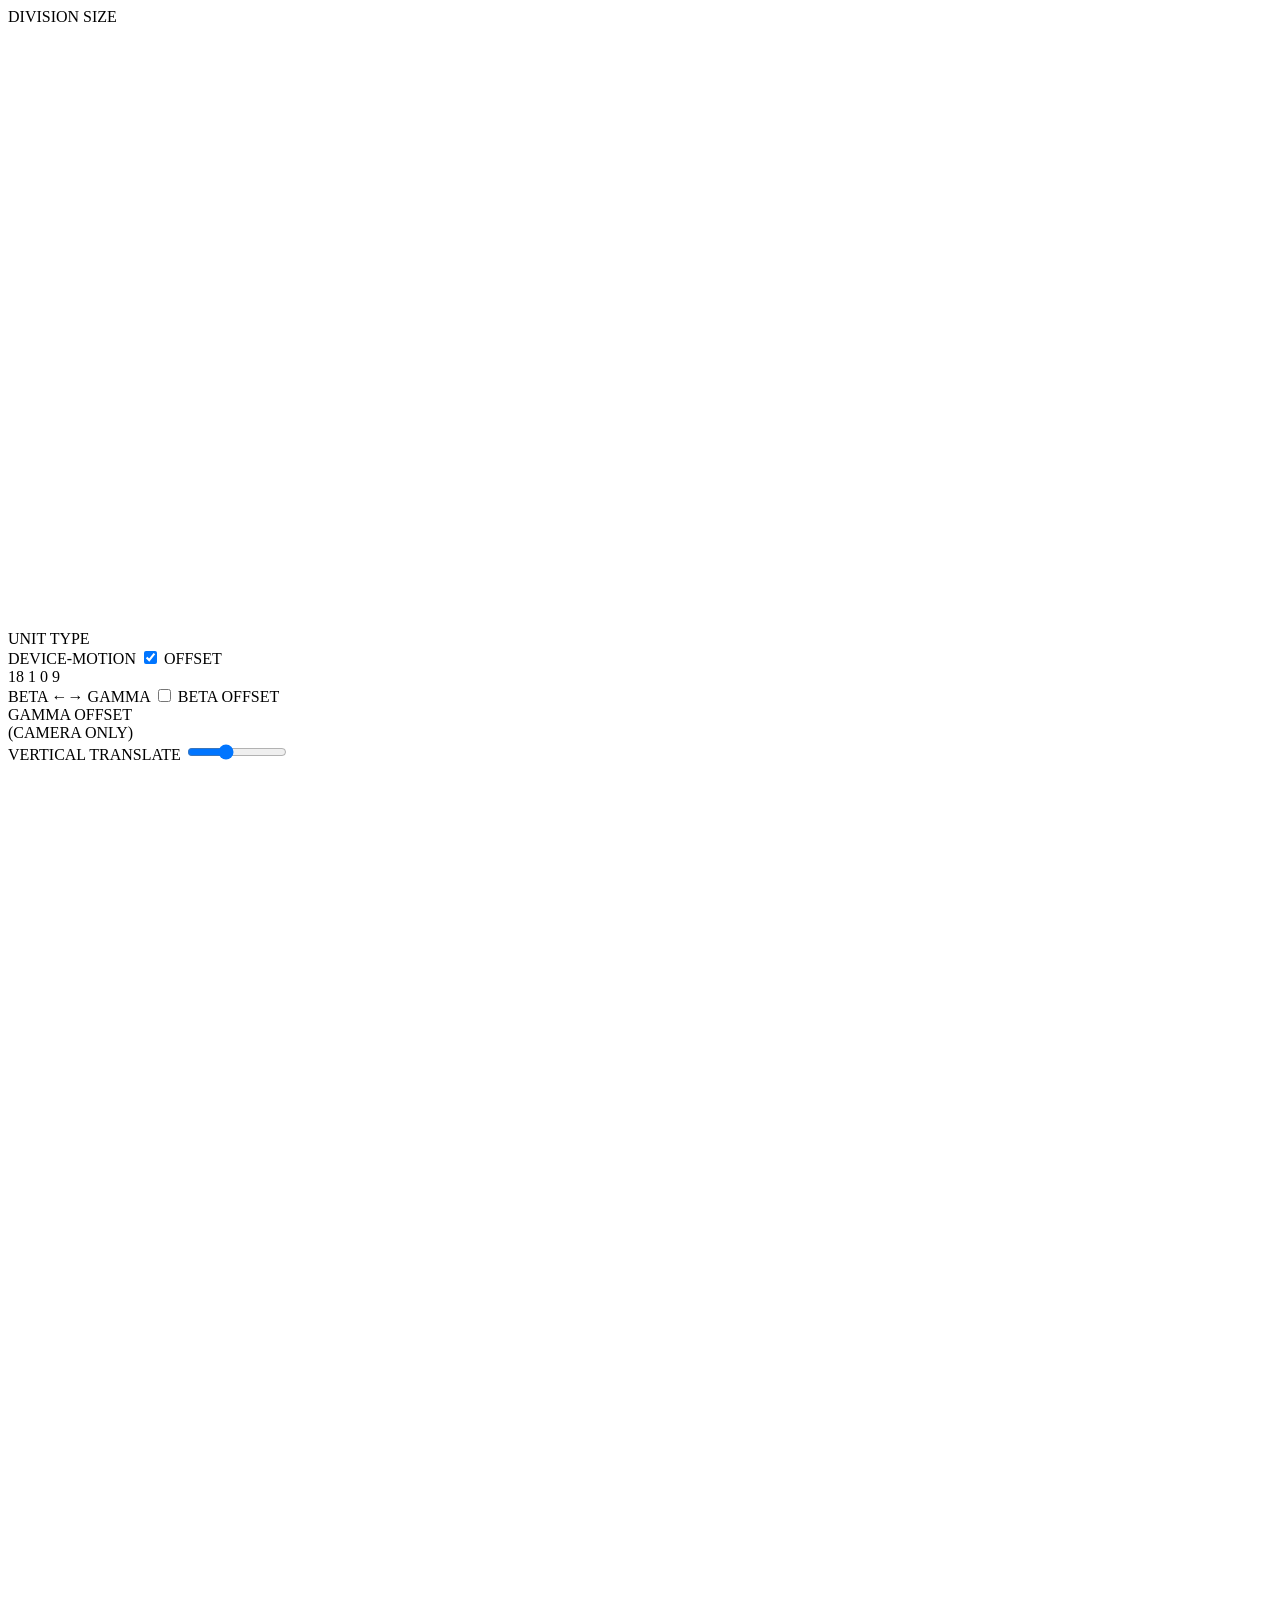
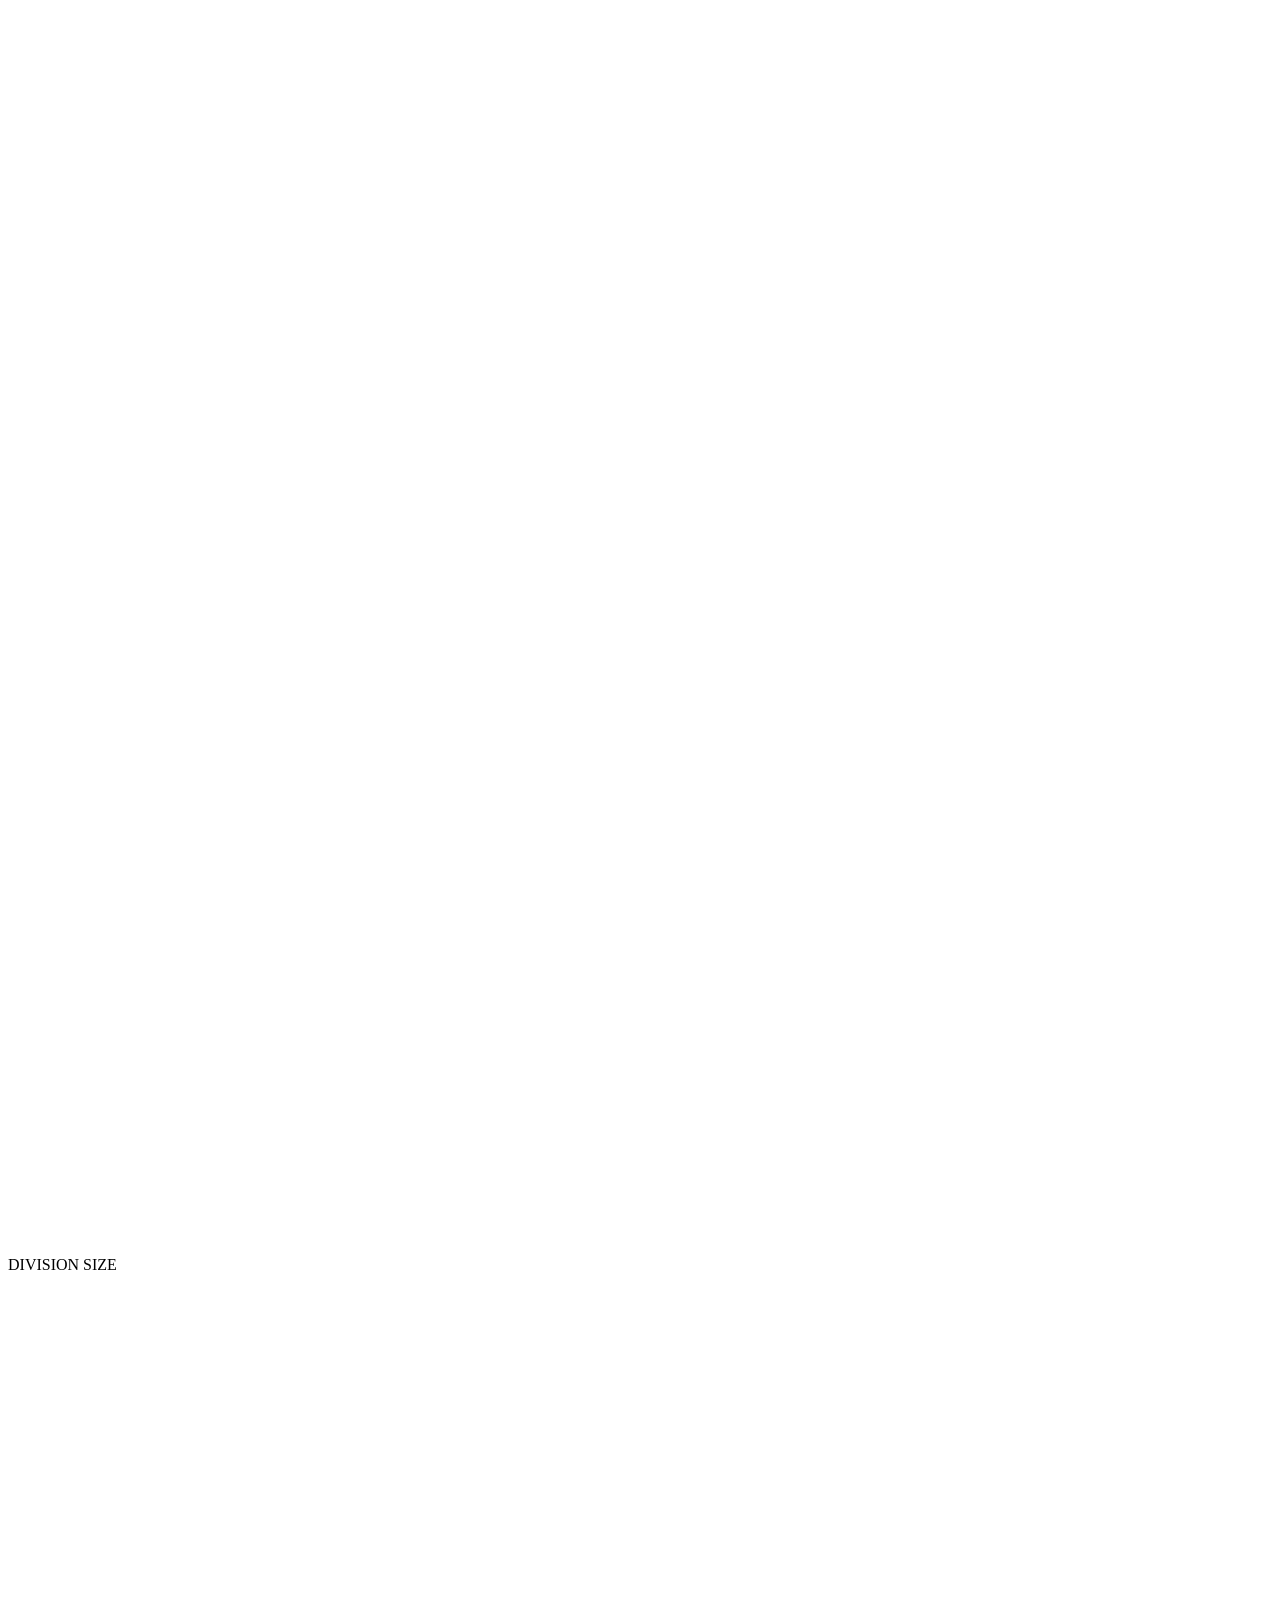
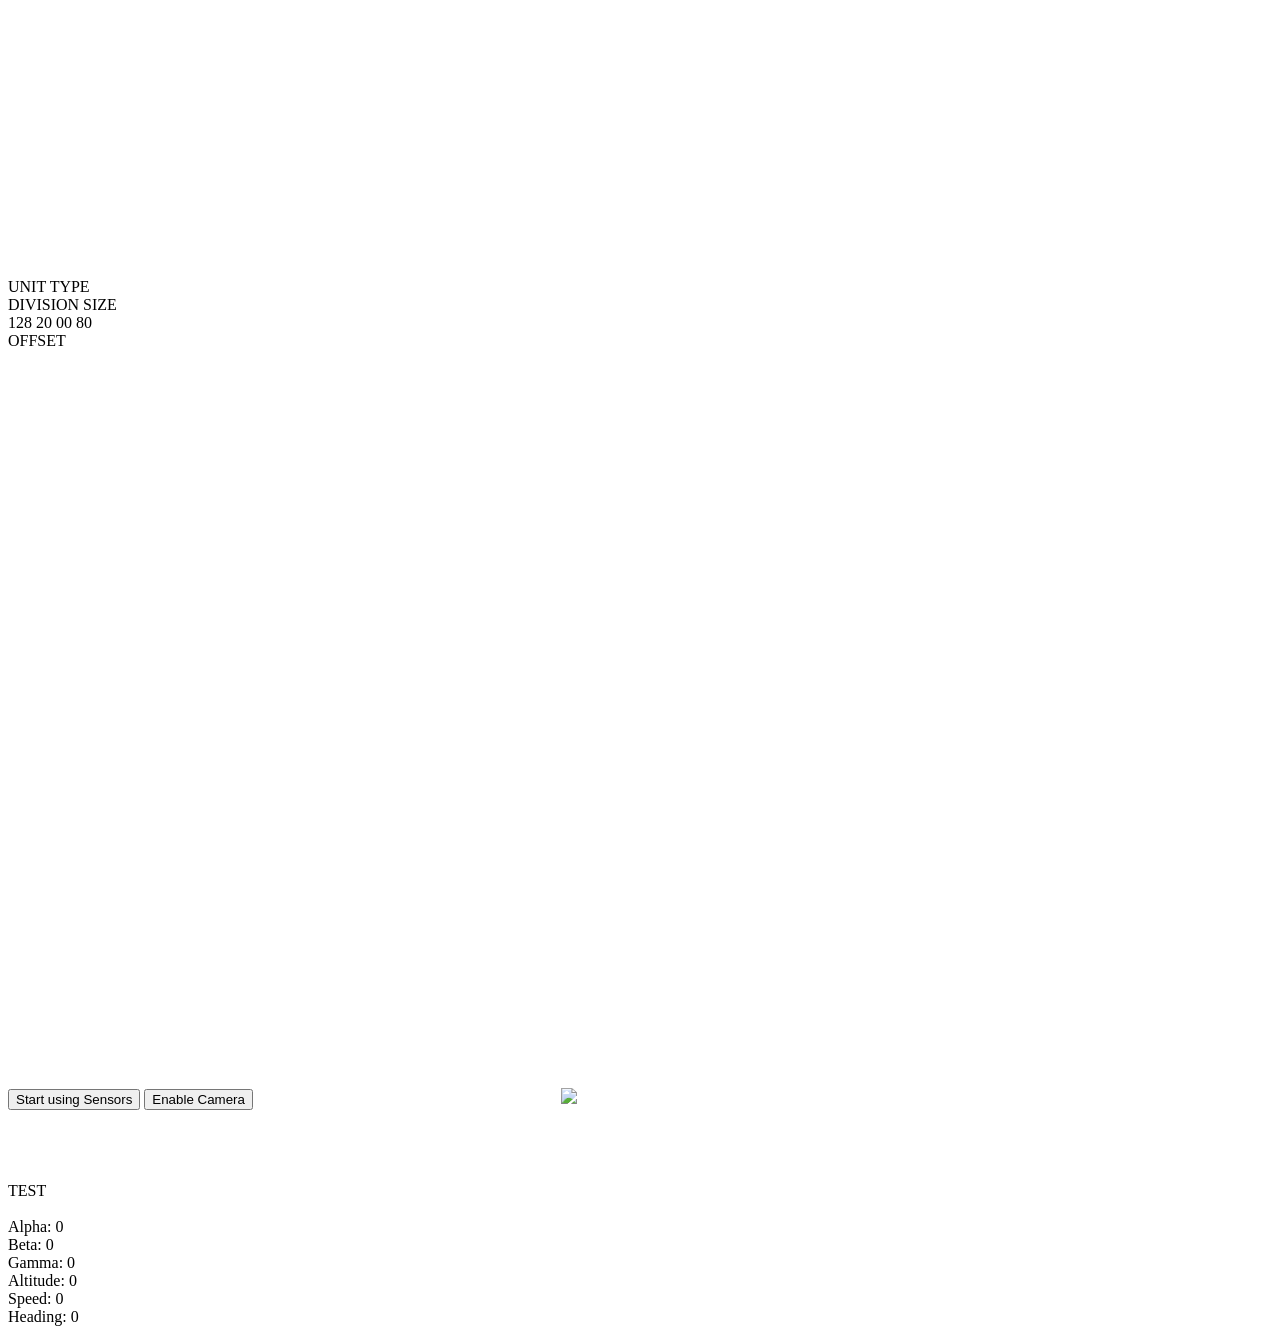
==== standard/index.html @ 0005eece "standardディレクトリ内に移動" ====
<!DOCTYPE html>
<html>
<head>
	<title></title>

	<link rel="stylesheet" href="style.css">
</head>
<body>
	<div id="instruments">
		<div id="speedMeter">
			<div class="settings" data-bottom="20" data-left="40-">
				<span>
					DIVISION SIZE
					<div class="valueWithSpinBt" id="speedDivisionSize" data-possible-values="1,2,5,10,20,50,100" data-value="10"></div>
				</span>
			</div>
			<canvas id="speedScale" width="90" height="600"></canvas>
			<div id="speedNumParent">
				<div class="settings" data-left="20" data-top="-20-" style="grid-template-columns: 1fr 1fr;gap: 10px;">
					<span style="grid-column: 1 / 3;">UNIT TYPE
						<div class="valueWithLRBt" id="speedUnitType" data-possible-values='kn,km/h,m/s,MPH' data-value="kn"></div>
					</span>
					<span>DEVICE-MOTION
						<input type="checkbox" class="toggleBt" id="speedUseDeviceMotion" checked></input>
					</span>
					<span>OFFSET
						<div class="rewritableVal" id="speedDeviceMotionOffset" data-step="0.001" data-value="0.0"></div>
					</span>
				</div>
				<span>
					<span id="speedOtherPlaces">18</span>
					<span id="speedOncePlace">
						<span class="oncePlaceTop" id="speedOncePlaceTop">1</span>
						<span class="oncePlaceMiddle" id="speedOncePlaceMiddle">0</span>
						<span class="oncePlaceBottom" id="speedOncePlaceBottom">9</span>
					</span>
				</span>
			</div>
		</div>
		<div id="center">
			<div class="settings" data-right="20" data-bottom="20" style="grid-template-columns: 1fr 1fr;gap: 10px;">
				<span style="grid-column: 1/3;">BETA ←→ GAMMA
					<input type="checkbox" class="toggleBt" id="reverseBetaGamma"></input>
				</span>
				<span style="grid-column: 1/2;">BETA OFFSET
					<div class="rewritableVal" id="betaOffset" data-step="0.1" data-value="0.0"></div>
				</span>
				<span>GAMMA OFFSET
					<div class="rewritableVal" id="gammaOffset" data-step="0.1" data-value="0.0"></div>
				</span>
				<span style="grid-column: 1/3;">(CAMERA ONLY)<br>VERTICAL TRANSLATE
					<input id="centerVerticalTranslate" type="range" min="-60" max"20" value="0" style="width: 100px;" oninput="el('high').style.translate = el('symbol').style.translate = `-50% calc(-50% + ${-el('centerVerticalTranslate').value}px)`">
				</span>
			</div>
			<div id="ground"></div>
			<div id="high">
				<canvas id="highScale" width="1400" height="1400"></canvas>
			</div>
			<div id="bank">
				<canvas id="bankScale" width="400" height="250"></canvas>
				<canvas id="bankPointer" width="400" height="225"></canvas>
			</div>
			<canvas id="symbol" width="400" height="430"></canvas>
		</div>
		<div id="altitudeMeter">
			<div class="settings" data-bottom="20" data-right="40-">
				<span>DIVISION SIZE
					<div class="valueWithSpinBt" id="altitudeScaleDivisionSize" data-possible-values="1,2,5,10,20,50,100" data-value="20"></div>
				</span>
			</div>
			<canvas id="altitudeScale" width="90" height="600"></canvas>
			<div id="altitudeNumParent">
				<div class="settings" data-left="250-" data-top="-20-" style="grid-template-columns: 1fr 1fr;gap: 10px;">
					<span>UNIT TYPE
						<div class="valueWithLRBt" id="altitudeUnitType" data-possible-values='ft,m,km' data-value="ft"></div>
					</span>
					<span>DIVISION SIZE
						<div class="valueWithSpinBt" id="altitudeDivisionSize" data-possible-values="1,10" data-value="10"></div>
					</span>
				</div>
				<span>
					<span id="altitudeOtherPlaces">128</span>
					<span id="altitudeTwoPlaces">
						<span class="oncePlaceTop" id="altitudeOncePlaceTop">20</span>
						<span class="oncePlaceMiddle" id="altitudeOncePlaceMiddle">00</span>
						<span class="oncePlaceBottom" id="altitudeOncePlaceBottom">80</span>
					</span>
				</span>
			</div>
		</div>
		<div id="heading">
			<div class="settings" data-top="50-" data-right="140">
				<span>OFFSET
					<div class="rewritableVal" id="headingOffset" data-step="0.1" data-value="0.0"></div>
				</span>
			</div>
			<canvas id="headingScale" width="600" height="600"></canvas>
			<canvas id="headingPointer" width="600" height="50"></canvas>
		</div>
		<button id="startSensors" onclick="startSensors()">Start using Sensors</button>
		<button id="enableCamera" onclick="enableCamera()">Enable Camera</button>
		<video id="camera" autoplay playsinline></video>
		<img id="settingsImg" src="data/settingsImg.svg" width="50" onclick="settingsDisplay()">
	</div>
	<br><br><br><br>TEST<br>
	<br>Alpha: <span id="outputAlpha">0</span>
	<br>Beta: <span id="outputBeta">0</span>
	<br>Gamma: <span id="outputGamma">0</span>
	<br>Altitude: <span id="outputAltitude">0</span>
	<br>Speed: <span id="outputSpeed">0</span>
	<br>Heading: <span id="outputHeading">0</span>

	<script src="script.js"></script>
</body>
</html>
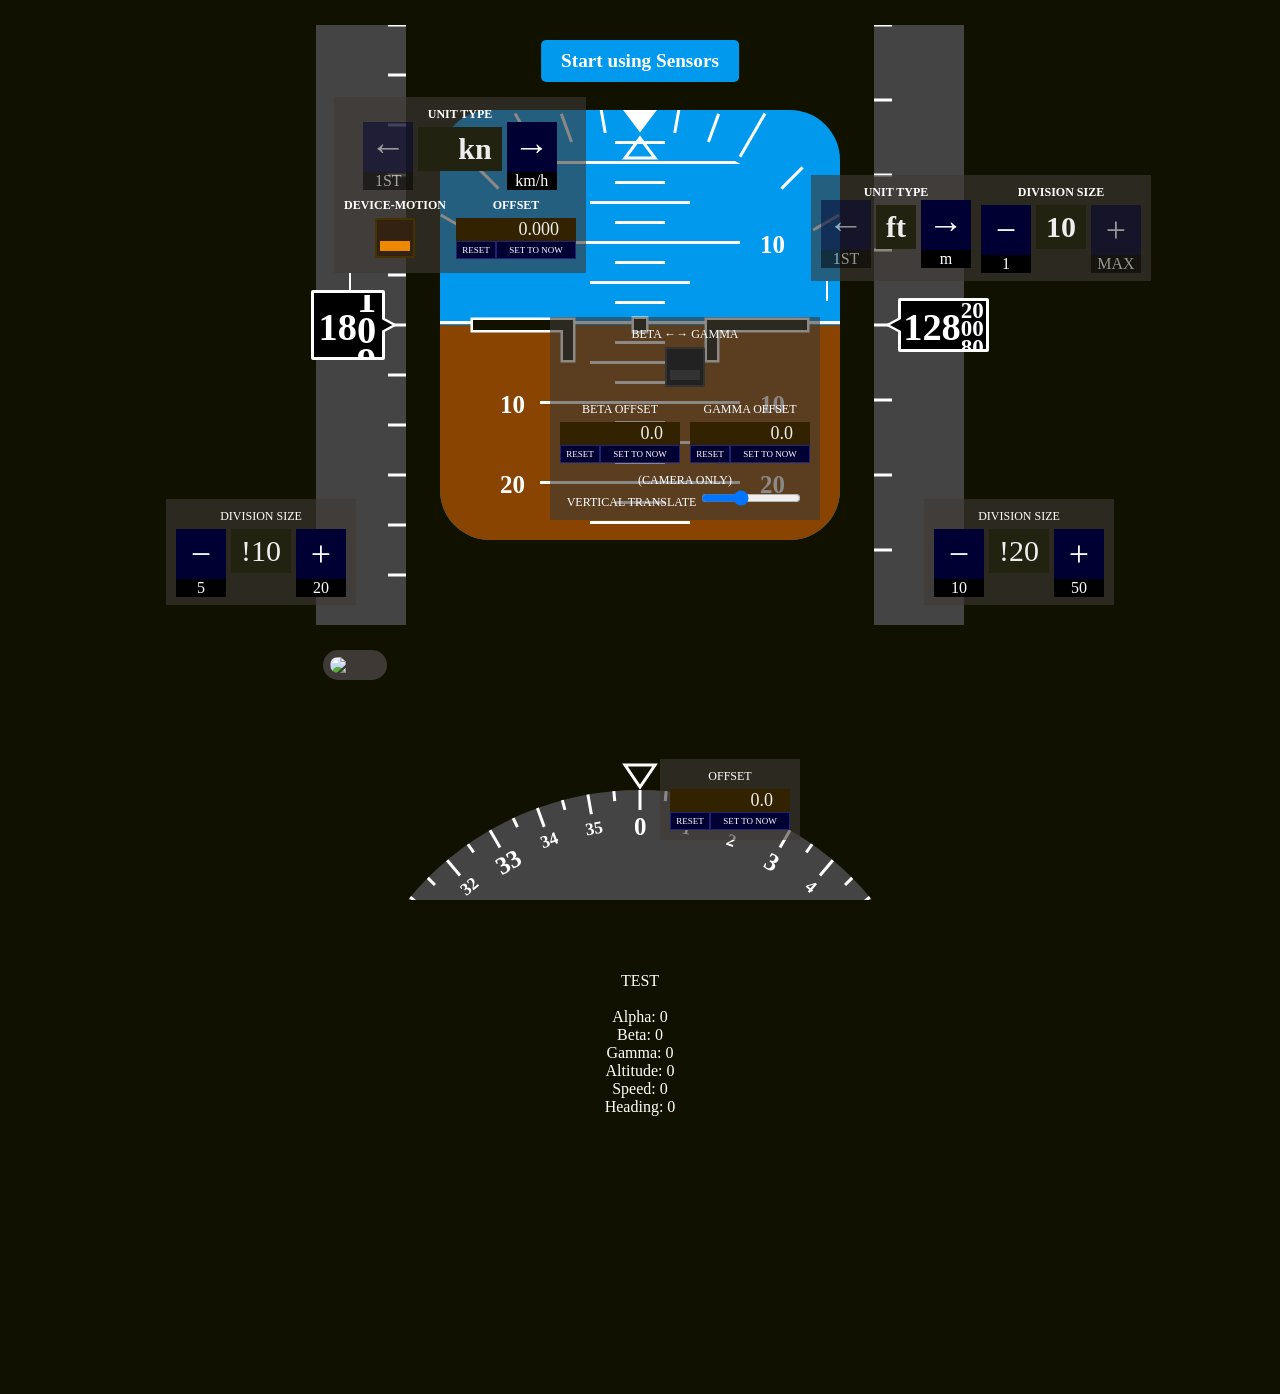
==== commit 8a382769: "画像のパスを変更" ====
--- a/standard/index.html
+++ b/standard/index.html
@@ -100,7 +100,7 @@
 		<button id="startSensors" onclick="startSensors()">Start using Sensors</button>
 		<button id="enableCamera" onclick="enableCamera()">Enable Camera</button>
 		<video id="camera" autoplay playsinline></video>
-		<img id="settingsImg" src="data/settingsImg.svg" width="50" onclick="settingsDisplay()">
+		<img id="settingsImg" src="/0_data/settingsImg.svg" width="50" onclick="settingsDisplay()">
 	</div>
 	<br><br><br><br>TEST<br>
 	<br>Alpha: <span id="outputAlpha">0</span>
--- a/standard/style.css
+++ b/standard/style.css
@@ -0,0 +1,486 @@
+@font-face {
+	font-family: "originalFont";
+	src: url(/0_data/fonts/B612Mono-Regular.ttf) format("truetype");
+	src: url(https://u-12031.github.io/0_data/fonts/B612Mono-Regular.ttf) format("truetype");
+	/* CodeSwing用。あとで消す */
+}
+
+@font-face {
+	font-family: "numFont";
+	src: url(/0_data/fonts/Lekton-Regular.ttf) format("truetype");
+	src: url(https://u-12031.github.io/0_data/fonts/Lekton-Regular.ttf) format("truetype");
+	/* CodeSwing用。あとで消す */
+}
+
+@font-face {
+	font-family: "7segFont";
+	src: url(/0_data/fonts/fonts-DSEG_v046/DSEG7ClassicMini-Bold.ttf) format("truetype");
+	src: url(https://u-12031.github.io/0_data/fonts/fonts-DSEG_v046/DSEG7ClassicMini-Bold.ttf ) format("truetype");
+	/* CodeSwing用、あとで消す */
+}
+
+@keyframes numCarryUp {
+	0% {translate: 0 0;}
+	49.99% {translate: 0 100%;}
+	50% {translate: 0 -100%;}
+	100% {translate: 0 0;}
+}
+
+@keyframes numCarryDown {
+	0% {translate: 0 0;}
+	49.99% {translate: 0 -100%;}
+	50% {translate: 0 100%;}
+	100% {translate: 0 0;}
+}
+
+* {
+	color: white;
+	font-family: "originalFont";
+}
+
+:root {--dark: #110;}
+
+body {
+	text-align: center;
+	margin: 0;
+	background-color: var(--dark);
+}
+
+.display {
+	display: inline-block;
+	font-size: 2.5em;
+	padding: 5px 10px;
+	margin: 0 5px;
+	background-color: #221;
+	color: #eee;
+	cursor: default;
+}
+
+.valueWithSpinBt {margin-top: 5px;}
+
+.valueWithSpinBt>* {
+	display: inline-block;
+	vertical-align: top;
+}
+
+.valueWithSpinBt .display {font-family: "7segFont";}
+
+.plusBt, .minusBt, .leftBt, .rightBt {
+	position: relative;
+	line-height: 50%;
+	font-size: 3em;
+	height: 50px;
+	width: 50px;
+	margin-bottom: 1rem;
+	background-color: #003;
+	border: 0;
+	cursor: pointer;
+	--label: "";
+
+	&:disabled {
+		opacity: 0.5;
+		cursor: not-allowed;
+	}
+
+	&::after {
+		content: var(--label);
+		position: absolute;
+		left: 0;
+		bottom: 0;
+		translate: 0 100%;
+		font-size: 1rem;
+		width: 100%;
+		background-color: black;
+	}
+}
+
+.toggleBt {
+	appearance: none;
+	-webkit-appearance: none;
+	display: flex;
+	position: relative;
+	width: 40px;
+	height: 40px;
+	margin: 5px auto;
+	border-radius: 2px;
+	border: 2px solid #333;
+	background-color: #222;
+	cursor: pointer;
+
+	&::after {
+		content: "";
+		position: absolute;
+		bottom: 5px;
+		left: 50%;
+		translate: -50% 0;
+		width: 30px;
+		height: 10px;
+		background-color: #333;
+	}
+}
+
+.toggleBt:checked {
+	background-color: #321;
+	border-color: #430;
+
+	&::after {background-color: #e80;}
+}
+
+.rewritableVal {
+	position: relative;
+	left: 50%;
+	translate: -60px 0;
+	margin-top: 5px;
+	display: grid;
+	grid-template-columns: 40px 80px;
+}
+
+.rewritableVal .rewritableDisplay {
+	grid-column: 1 / 3;
+	font-size: 1.5em;
+	background-color: #320;
+	text-align: right;
+	border: 0;
+	color: #eee;
+
+	&:focus {
+		outline: none;
+		background-color: #e80;
+		color: #320;
+	}
+}
+
+.rewritableVal .resetBt, .rewritableVal .setNowBt {
+	font-size: .75em;
+	padding: 3px 0;
+	text-align: center;
+	background-color: #003;
+	border: 1px solid #227;
+	cursor: pointer;
+
+	&:active {background-color: #227;}
+}
+
+.settings {
+	display: grid; /* 初期値として */
+	position: absolute;
+	padding: 10px;
+	background-color: #3f393699;
+	z-index: 1;
+	font-size: .75rem;
+}
+
+.settingsLine {
+	position: absolute;
+	border: 0 solid white; /* 色と形だけ指定 */
+	z-index: 1;
+}
+
+#settingsImg {
+	position: absolute;
+	top: 650px;
+	left: 50%;
+	translate: calc(-50% + -285px) 0;
+	background-color: #3f3936;
+	padding: 7px;
+	border-radius: 100px;
+	cursor: pointer;
+}
+
+#instruments {
+	height: 100vh;
+	white-space: nowrap; /* 要素を横並びにするため */
+	z-index: -2;
+}
+
+.camera#speedMeter, .camera#altitudeMeter {
+	background-color: #444d;
+}
+
+#speedMeter, #altitudeMeter {
+	position: relative;
+	display: inline-block;
+	width: 90px;
+	height: 600px;
+	margin: 25px 0;
+	background-color: #444;
+	z-index: 1; /* これをしないと設定が#centerの背面になってしまう */
+}
+
+#speedNumParent, #altitudeNumParent {
+	position: absolute;
+	top: 50%;
+	translate: 0 -50%;
+	display: flex;
+	height: 100px;
+	background-color: black;
+	border: 3px solid white;
+	border-radius: 2px;
+	font-size: 2.4rem;
+	font-family: "numFont";
+	font-weight: bold;
+	justify-content: center;
+
+	*:not(.settings, .settings *) {
+		display: flex;
+		margin: 0;
+		padding: 0;
+		font-family: "numFont";
+		font-weight: bold;
+	}
+
+	&>span {
+		display: flex;
+		align-items: center;
+		translate: 0 2px;
+		height: 100%;
+		overflow: hidden;
+	}
+
+	&::before, &::after {
+		content: "";
+		position: absolute;
+		top: 50%;
+		translate: 0 -50%;
+	}
+
+	&::before {
+		width: 14px;
+		height: 15px;
+		background-color: white;
+	}
+
+	&::after {
+		width: 12px;
+		height: 13px;
+		background-color: inherit;
+	}
+}
+
+#speedOncePlace, #altitudeTwoPlaces {
+	position: relative;
+	height: 1em;
+
+	&>span {
+		position: absolute;
+		left: 0;
+	}
+}
+
+.oncePlaceTop {top: calc(-1em + 20%);}
+.oncePlaceMiddle {top: 0em;}
+.oncePlaceBottom {top: calc(1em - 20%);}
+
+#speedNumParent {
+	left: -5px;
+	width: 67.5px;
+	height: 4rem;
+
+	&::before, &::after {
+		clip-path: polygon(0 0, 0% 100%, 100% 50%);
+	}
+
+	&::after {right: -11px;}
+
+	&::before {right: -16px;}
+}
+
+#speedOncePlace {width: 20px;}
+
+#altitudeNumParent {
+	right: -25px;
+	width: 85px;
+	height: 3rem;
+
+	&::before, &::after {
+		clip-path: polygon(100% 0, 100% 100%, 0 50%);
+	}
+
+	&::after {left: -11px;}
+
+	&::before {left: -16px;}
+
+}
+
+#altitudeTensPlace {
+	display: flex;
+	font-size: .8em;
+	margin: 2px;
+}
+
+#altitudeTwoPlaces {
+	width: 23px;
+	font-size: 0.6em;
+}
+
+#center {
+	margin: 85px 30px;
+	position: relative;
+	display: inline-block;
+	background-color: #09e;
+	width: 400px;
+	height: 430px;
+	border: none;
+	border-radius: 50px;
+	overflow: hidden;
+	top: 0;
+	left: 0;
+}
+
+.camera#center {
+	background-color: transparent;
+	border-radius: 0;
+	position: fixed;
+	top: 0;
+	left: 0;
+	margin: 0;
+	width: 100%;
+	height: 100%;
+}
+
+#center *:not(.settings, .settings *) {
+	display: block;
+	position: absolute;
+}
+
+.camera#ground {background-color: transparent;}
+
+#ground {
+	top: 50%;
+	left: 50%;
+	translate: -50% 0;
+	transform-origin: top center;
+	background-color: #840;
+	width: 14000px;
+	height: 100%;
+}
+
+.camera#high {clip-path: none;}
+
+#high {
+	position: absolute;
+	top: 50%;
+	left: 50%;
+	translate: -50% -50%;
+	width: 400px;
+	height: 430px;
+	clip-path: path("M 0 130 L 25 130 A 200 200 0 0 1 375 130 L 400 130, 400 500, 0 500");
+}
+
+#high .camera#highScale {
+	position: absolute;
+	top: 50%;
+	left: 50%;
+}
+
+#high #highScale {
+	top: -485px;
+	left: -500px;
+	transform-origin: center;
+}
+
+#bank {
+	height: 50%;
+	width: 400px;
+	top: 0;
+	left: 50%;
+	translate: -50% 0;
+}
+
+#bankScale {
+	top: 0;
+	left: 0;
+}
+
+#bankPointer {
+	top: 25px;
+	transform-origin: center 200px;
+}
+
+#symbol {
+	top: 50%;
+	left: 50%;
+	translate: -50% -50%;
+}
+
+#heading {
+	position: absolute;
+	top: 100vh;
+	left: 50%;
+	translate: -50% -110px;
+	background-color: #444;
+	width: 600px;
+	height: 600px;
+	border-radius: 100%;
+	clip-path: polygon(0 -50px, 100% -50px, 100% 110px, 0 110px);
+}
+
+#headingPointer {
+	position:absolute;
+	top: -50px;
+	left:0;
+}
+
+@keyframes startSensorsAni {
+	0% {background-color: #09e;}
+	50% {background-color: #5ef;}
+	100% {background-color: #09e;}
+}
+
+@keyframes enableCameraAni {
+	0% {background-color: #ea0;}
+	50% {background-color: #fd0;}
+	100% {background-color: #ea0;}
+}
+
+#startSensors, #enableCamera {
+	position: absolute;
+	top: 40px;
+	left: 50%;
+	translate: -50% 0;
+	display: flex;
+	padding: 10px 20px;
+	font-size: 1.2rem;
+	font-weight: bold;
+	border: none;
+	border-radius: 5px;
+	color: white;
+	cursor: pointer;
+}
+
+#startSensors {
+	background-color: #09e; /* 初期値として */
+	animation: startSensorsAni 1s ease-in-out infinite;
+}
+
+#enableCamera {
+	background-color: #ea0;
+	animation: enableCameraAni 1s ease-in-out infinite;
+	display: none; /* 初期値として */
+}
+
+#camera {
+	position: fixed;
+	left: 0;
+	top: 0;
+	width: 100%;
+	height: 100%;
+	z-index: -10000; /* 最背面に配置 */
+	display: none; /* 初期値として */
+	opacity: 0; /* 初期値として */
+}
+
+@keyframes fadeIn {
+	from {opacity: 0;}
+	to {opacity: .7;}
+}
+
+@keyframes speedMeterMove {
+	from {translate: -220px 0;}
+	to {translate: -280px 0;}
+}
+
+@keyframes altitudeMeterMove {
+	from {translate: 220px 0;}
+	to {translate: 280px 0;}
+}
